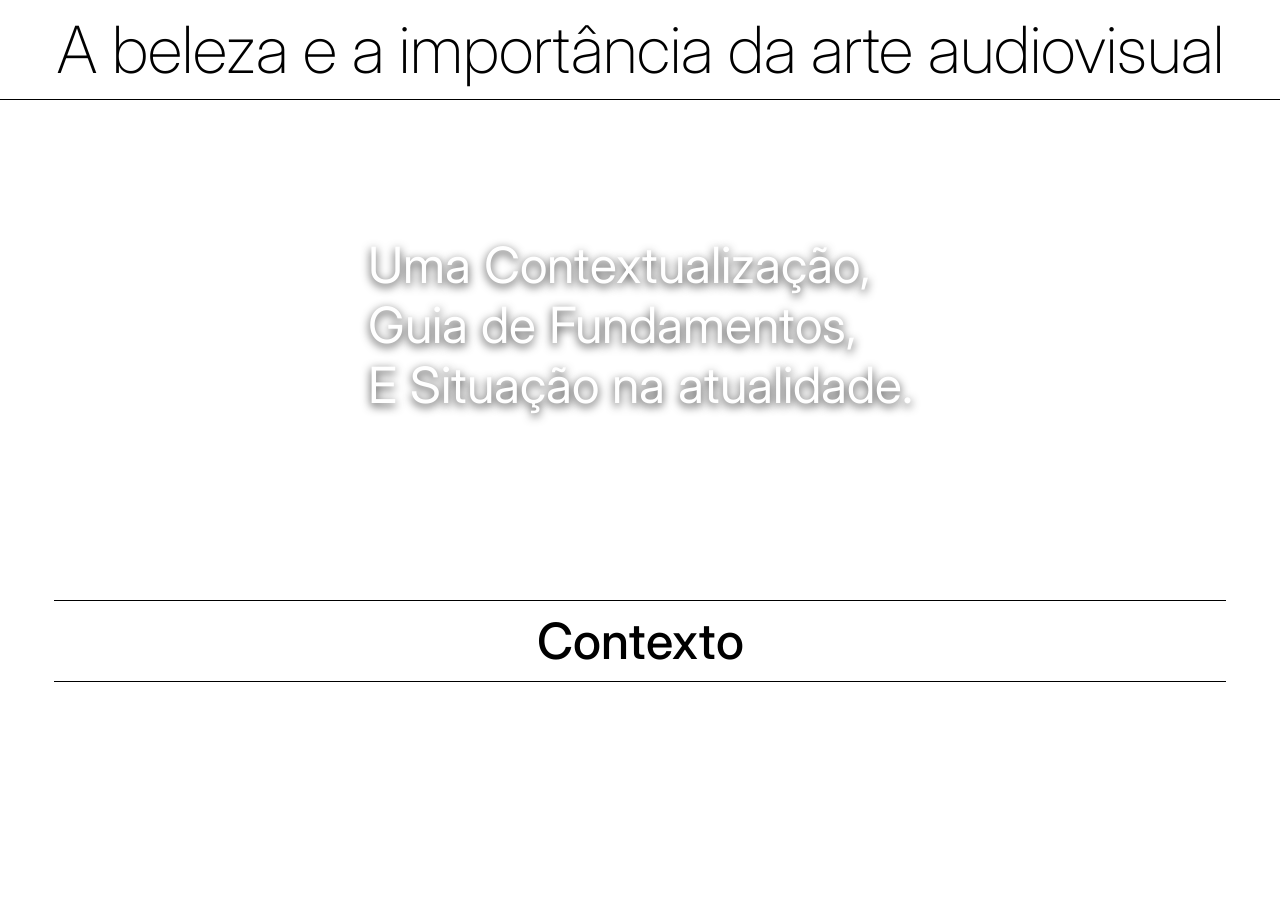
==== site_proj_indiv/mainpage.html @ 75441a28 "adicionando site" ====
<!DOCTYPE html>
<html lang="en">

<head>
    <meta charset="UTF-8">
    <meta name="viewport" content="width=device-width, initial-scale=1.0">
    <title>Document</title>
    <link rel="stylesheet" href="all_style.css">
    <link rel="preconnect" href="https://fonts.googleapis.com">
    <link rel="preconnect" href="https://fonts.gstatic.com" crossorigin>
    <link href="https://fonts.googleapis.com/css2?family=Inter:ital,opsz,wght@0,14..32,100..900;1,14..32,100..900&display=swap" rel="stylesheet">
</head>

<body>
<header class="header">
    <div class="header_title inter">A beleza e a importância da arte audiovisual</div>
</header>
<div class="banner">Uma Contextualização,<br>Guia de Fundamentos,<br>E Situação na atualidade.</div>
<div class="topico inter">Contexto</div>
</body>

</html>
---- site_proj_indiv/all_style.css ----
*{

    margin: 0;
    padding: 0;
    

}

@keyframes fadeIn {
  from { opacity: 0; }
  to { opacity: 1; }
}


.header {

    border-bottom: 1px solid black;
    background-color: rgb(255, 255, 255);
    padding: 10px;

}

.header_title{

    font-size: 65px;
    display: flex;
    justify-content: center;
    animation: fadeIn 0.3s ease-in forwards;
}

.banner {

    background-image: url(file:///home/enzo/Projeto-Individual-Beleza-da-arte-audiovisual/assets/imgs/banner_test.png);
    background-size: cover;
    height: 50vh;
    display: flex;
    align-items: center;
    justify-content: center;
    color: rgb(255, 255, 255);
    text-shadow: 0px 3px 10px rgba(0, 0, 0, 0.8);
    font-family: "Inter";
    font-size: 50px;
    animation: fadeIn 0.5s ease-in forwards;
    

}

.inter {
  font-family: "Inter", sans-serif;
  font-optical-sizing: auto;
  font-weight: 200;
  font-style: normal;
}


.topico {
    
    border-bottom: 1px solid black;
    border-top: 1px solid black;
    padding: 10px;
    width: 90%;
    text-align: center;
    margin: auto;
    margin-top: 50px;
    font-size: 50px;
    font-weight: 500;
    animation: fadeIn 1.5s ease-in forwards;

}
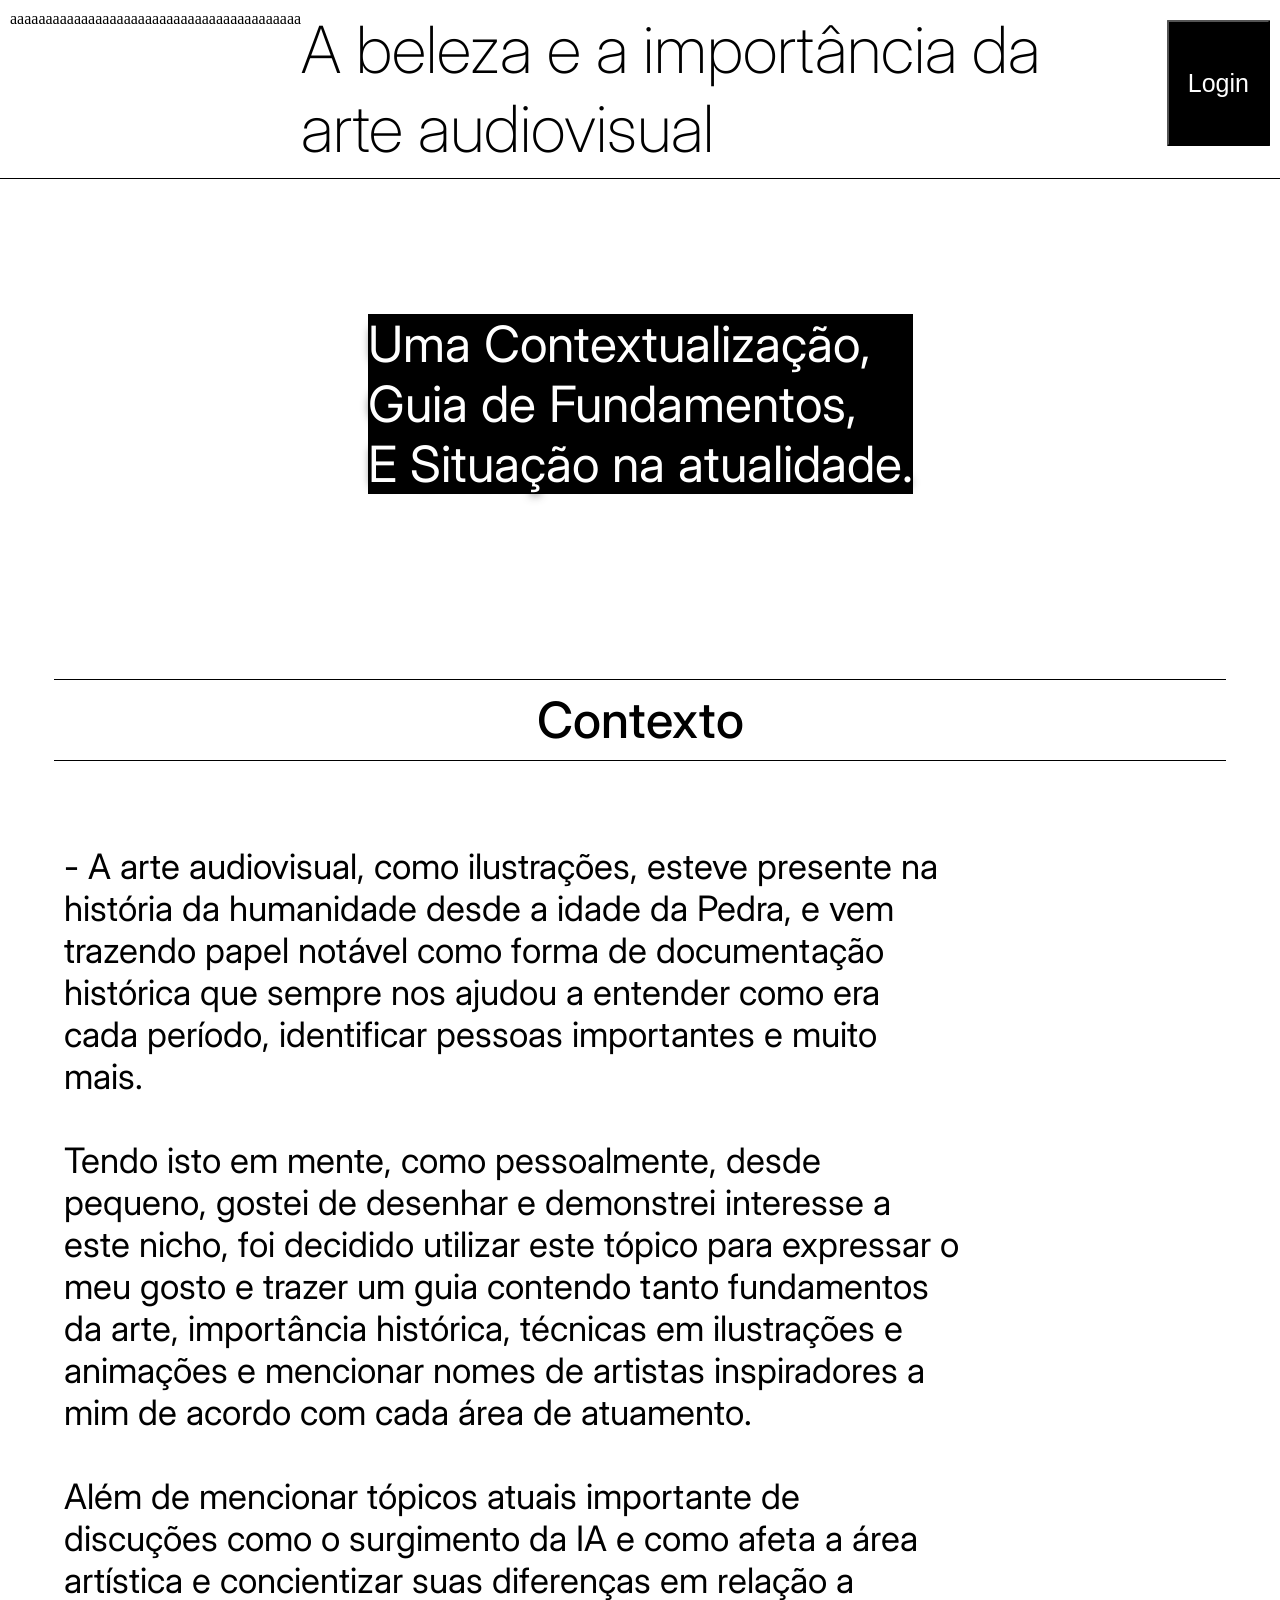
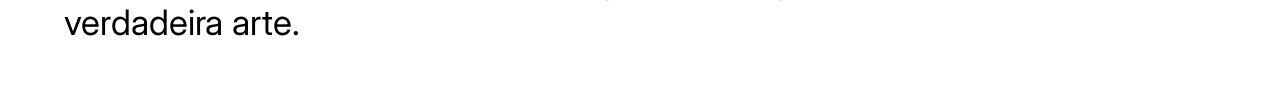
==== commit 637ed975: "atualizacao site e documentacao" ====
--- a/site_proj_indiv/mainpage.html
+++ b/site_proj_indiv/mainpage.html
@@ -8,15 +8,22 @@
     <link rel="stylesheet" href="all_style.css">
     <link rel="preconnect" href="https://fonts.googleapis.com">
     <link rel="preconnect" href="https://fonts.gstatic.com" crossorigin>
-    <link href="https://fonts.googleapis.com/css2?family=Inter:ital,opsz,wght@0,14..32,100..900;1,14..32,100..900&display=swap" rel="stylesheet">
+    <link
+        href="https://fonts.googleapis.com/css2?family=Inter:ital,opsz,wght@0,14..32,100..900;1,14..32,100..900&display=swap"
+        rel="stylesheet">
 </head>
 
 <body>
-<header class="header">
-    <div class="header_title inter">A beleza e a importância da arte audiovisual</div>
-</header>
-<div class="banner">Uma Contextualização,<br>Guia de Fundamentos,<br>E Situação na atualidade.</div>
-<div class="topico inter">Contexto</div>
+    <header class="header">
+        <div>aaaaaaaaaaaaaaaaaaaaaaaaaaaaaaaaaaaaaaaaa</div>
+        <div class="header_title inter">A beleza e a importância da arte audiovisual</div>
+        <div class="login inter"><button><p>Login</p></button></div>
+    </header>
+    <div class="banner"><p>Uma Contextualização,<br>Guia de Fundamentos,<br>E Situação na atualidade.</p></div>
+    <div>
+        <div class="topico inter">Contexto</div>
+        <div class="contexto inter"><span>- A arte audiovisual, como ilustrações, esteve presente na história da humanidade desde a idade da Pedra, e vem trazendo papel notável como forma de documentação histórica que sempre nos ajudou a entender como era cada período, identificar pessoas importantes e muito mais.<br><br>Tendo isto em mente, como pessoalmente, desde pequeno, gostei de desenhar e demonstrei interesse a este nicho, foi decidido utilizar este tópico para expressar o meu gosto e trazer um guia contendo tanto fundamentos da arte, importância histórica, técnicas em ilustrações e animações e mencionar nomes de artistas inspiradores a mim de acordo com cada área de atuamento.<br><br>Além de mencionar tópicos atuais importante de discuções como o surgimento da IA e como afeta a área artística e concientizar suas diferenças em relação a verdadeira arte.</span></div>
+    </div>
 </body>
 
 </html>
--- a/site_proj_indiv/all_style.css
+++ b/site_proj_indiv/all_style.css
@@ -14,18 +14,48 @@
 
 .header {
 
+    display: flex;
     border-bottom: 1px solid black;
     background-color: rgb(255, 255, 255);
     padding: 10px;
+    justify-content: space-around;
 
 }
 
 .header_title{
 
     font-size: 65px;
+    
+    justify-self: center;
+    
+    animation: fadeIn 0.3s ease-in forwards;
+}
+
+.login {
+
+    justify-content: flex-end;
+    border: 0px solid black;
+    width: 20%;
+    gap: 10%;
     display: flex;
-    justify-content: center;
-    animation: fadeIn 0.3s ease-in forwards;
+}
+
+.login button{
+
+    width: 60%;
+    height: 80%;
+    margin-top: 10px;
+    box-shadow: 0px 0px 0px rgba(0, 0, 0, 0.5);
+    background-color: black;
+    color: white;
+    border-radius: 1px;
+}
+
+.login button p {
+
+    font-size: 25px;
+    font-weight: 500;
+
 }
 
 .banner {
@@ -36,13 +66,19 @@
     display: flex;
     align-items: center;
     justify-content: center;
-    color: rgb(255, 255, 255);
-    text-shadow: 0px 3px 10px rgba(0, 0, 0, 0.8);
+    
     font-family: "Inter";
     font-size: 50px;
     animation: fadeIn 0.5s ease-in forwards;
     
 
+}
+
+.banner p {
+
+    color: rgb(255, 255, 255);
+    text-shadow: 0px 3px 10px rgba(0, 0, 0, 0.8);
+    background-color: black;
 }
 
 .inter {
@@ -68,3 +104,12 @@
 
 }
 
+.contexto {
+
+    margin-top: 20px;
+    padding: 5%;
+    font-size: 35px;
+    margin-right: 20%;
+    font-weight: 400;
+}
+
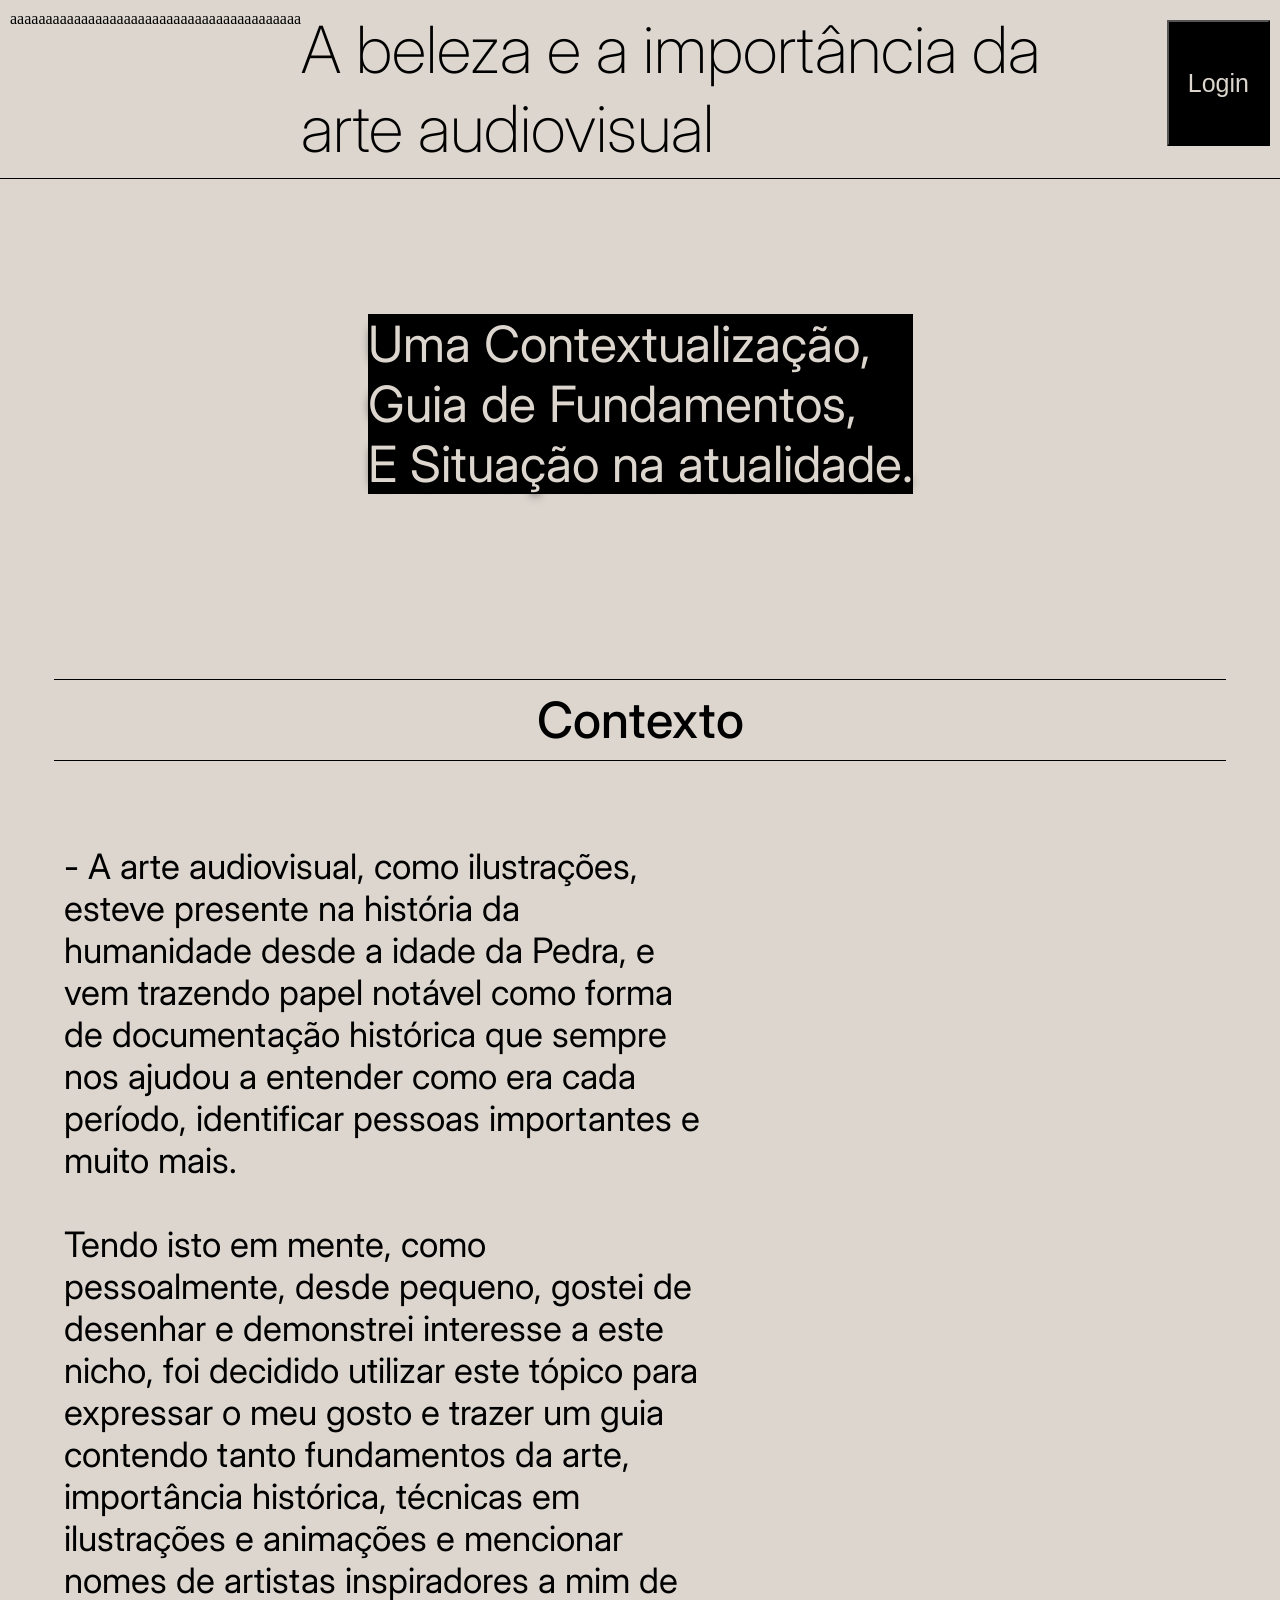
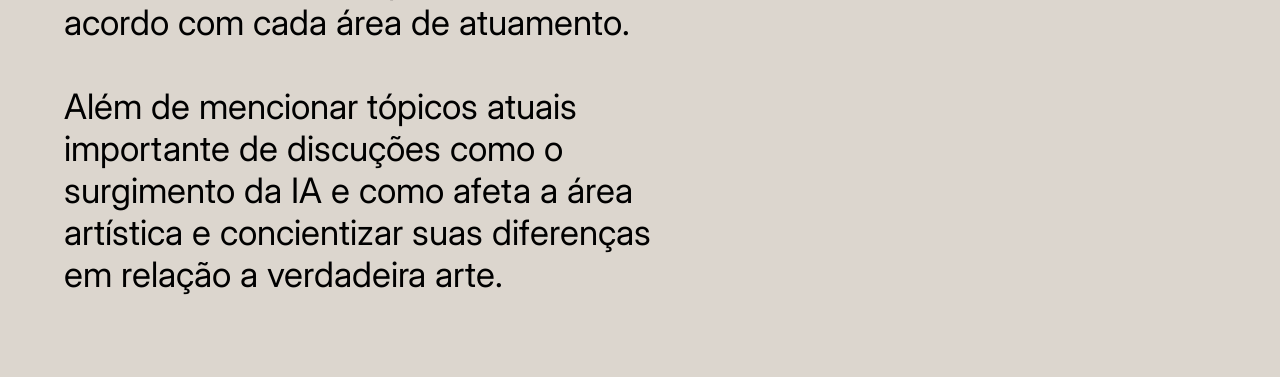
==== commit 66df3f79: "atualizacao site e documentacao" ====
--- a/site_proj_indiv/mainpage.html
+++ b/site_proj_indiv/mainpage.html
@@ -19,10 +19,16 @@
         <div class="header_title inter">A beleza e a importância da arte audiovisual</div>
         <div class="login inter"><button><p>Login</p></button></div>
     </header>
-    <div class="banner"><p>Uma Contextualização,<br>Guia de Fundamentos,<br>E Situação na atualidade.</p></div>
+    <div class="banner">
+        
+            <p>Uma Contextualização,<br>Guia de Fundamentos,<br>E Situação na atualidade.</p>
+            
+        
+    </div>
     <div>
         <div class="topico inter">Contexto</div>
         <div class="contexto inter"><span>- A arte audiovisual, como ilustrações, esteve presente na história da humanidade desde a idade da Pedra, e vem trazendo papel notável como forma de documentação histórica que sempre nos ajudou a entender como era cada período, identificar pessoas importantes e muito mais.<br><br>Tendo isto em mente, como pessoalmente, desde pequeno, gostei de desenhar e demonstrei interesse a este nicho, foi decidido utilizar este tópico para expressar o meu gosto e trazer um guia contendo tanto fundamentos da arte, importância histórica, técnicas em ilustrações e animações e mencionar nomes de artistas inspiradores a mim de acordo com cada área de atuamento.<br><br>Além de mencionar tópicos atuais importante de discuções como o surgimento da IA e como afeta a área artística e concientizar suas diferenças em relação a verdadeira arte.</span></div>
+        <div class="rupestre"><img src="file:///home/enzo/Projeto-Individual-Beleza-da-arte-audiovisual/assets/imgs/rupestre.png" alt=""></div>
     </div>
 </body>
 
--- a/site_proj_indiv/all_style.css
+++ b/site_proj_indiv/all_style.css
@@ -2,6 +2,7 @@
 
     margin: 0;
     padding: 0;
+    background-color: rgb(220, 214, 206);
     
 
 }
@@ -16,7 +17,7 @@
 
     display: flex;
     border-bottom: 1px solid black;
-    background-color: rgb(255, 255, 255);
+    background-color: rgb(220, 214, 206);
     padding: 10px;
     justify-content: space-around;
 
@@ -47,15 +48,15 @@
     margin-top: 10px;
     box-shadow: 0px 0px 0px rgba(0, 0, 0, 0.5);
     background-color: black;
-    color: white;
+    
     border-radius: 1px;
 }
 
 .login button p {
-
+    background-color: black;
     font-size: 25px;
     font-weight: 500;
-
+    color: rgb(220, 214, 206);
 }
 
 .banner {
@@ -63,10 +64,10 @@
     background-image: url(file:///home/enzo/Projeto-Individual-Beleza-da-arte-audiovisual/assets/imgs/banner_test.png);
     background-size: cover;
     height: 50vh;
+    width: 100%;
     display: flex;
     align-items: center;
     justify-content: center;
-    
     font-family: "Inter";
     font-size: 50px;
     animation: fadeIn 0.5s ease-in forwards;
@@ -74,11 +75,14 @@
 
 }
 
+
+
 .banner p {
 
-    color: rgb(255, 255, 255);
+    color: rgb(220, 214, 206);
     text-shadow: 0px 3px 10px rgba(0, 0, 0, 0.8);
     background-color: black;
+
 }
 
 .inter {
@@ -109,7 +113,14 @@
     margin-top: 20px;
     padding: 5%;
     font-size: 35px;
-    margin-right: 20%;
+    margin-right: 40%;
     font-weight: 400;
+
 }
 
+.rupestre {
+
+    flex-direction: row-reverse;
+    width: 50%;
+    
+}
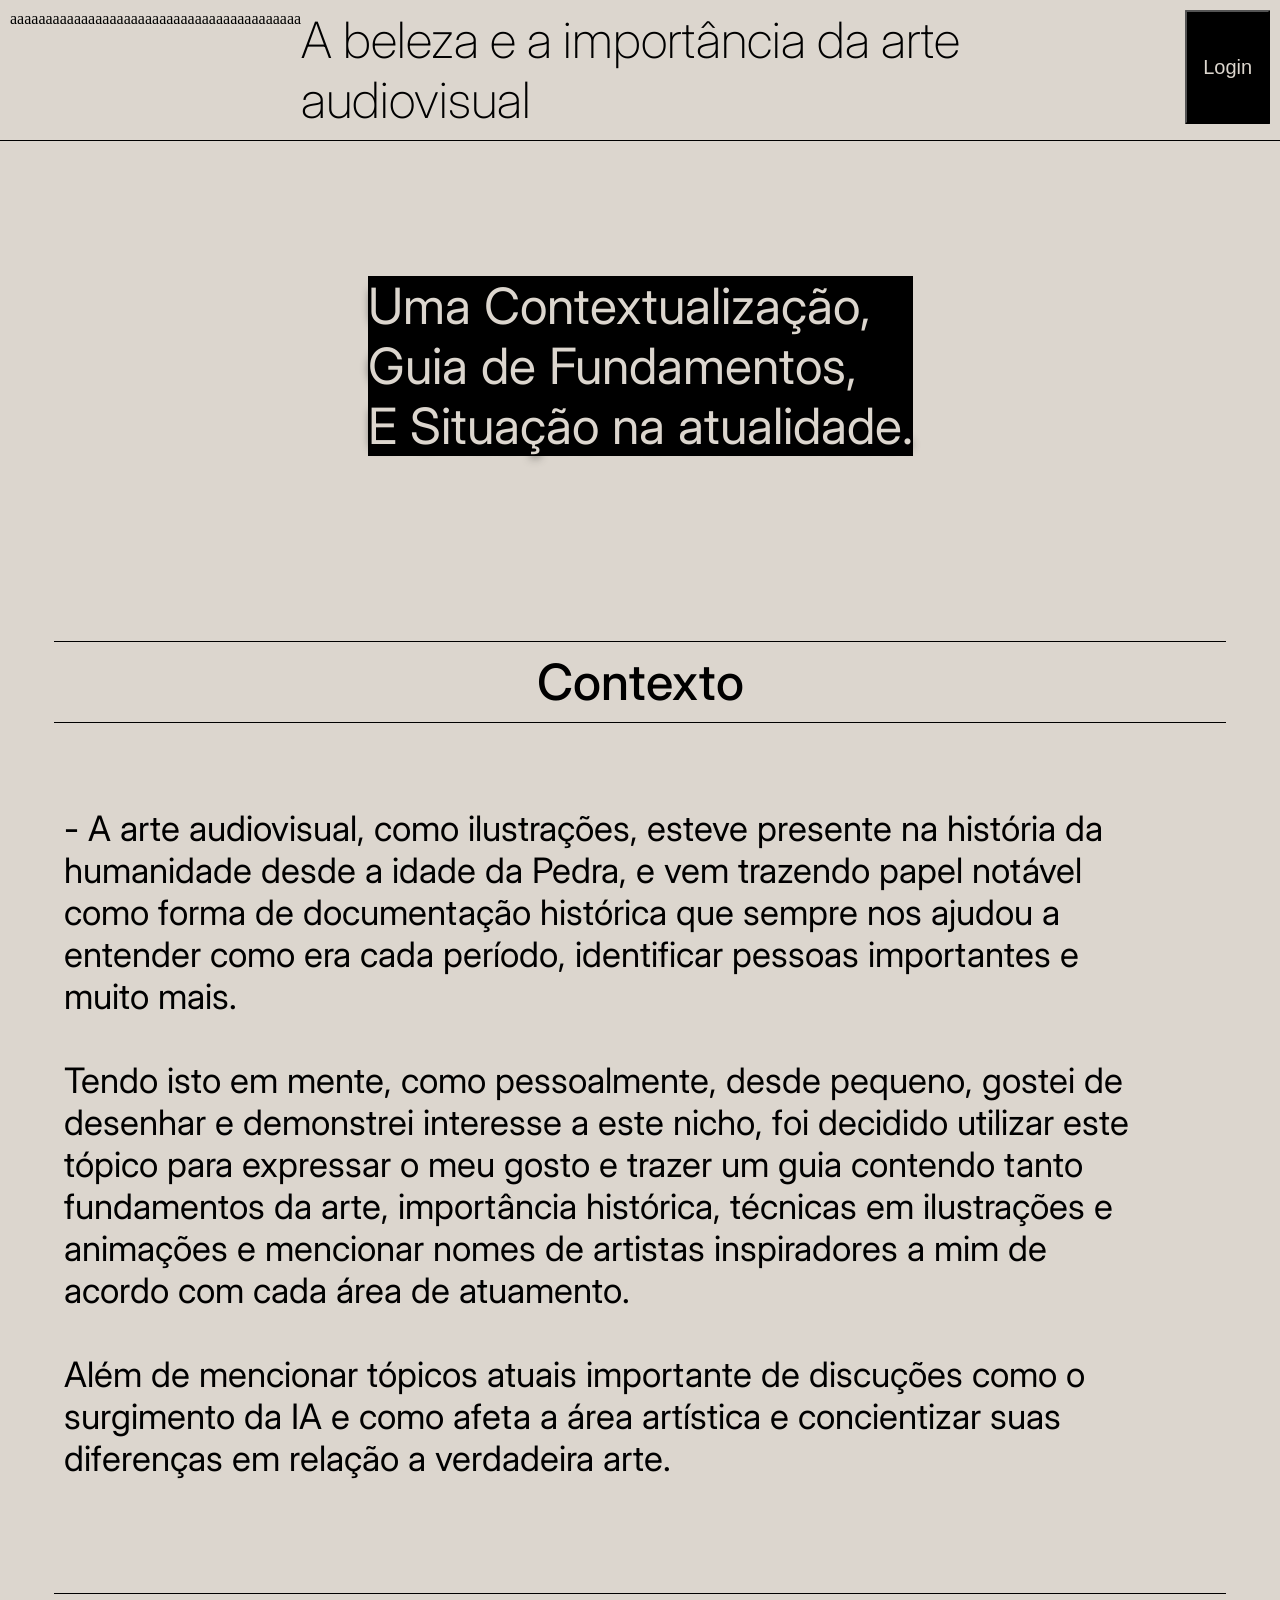
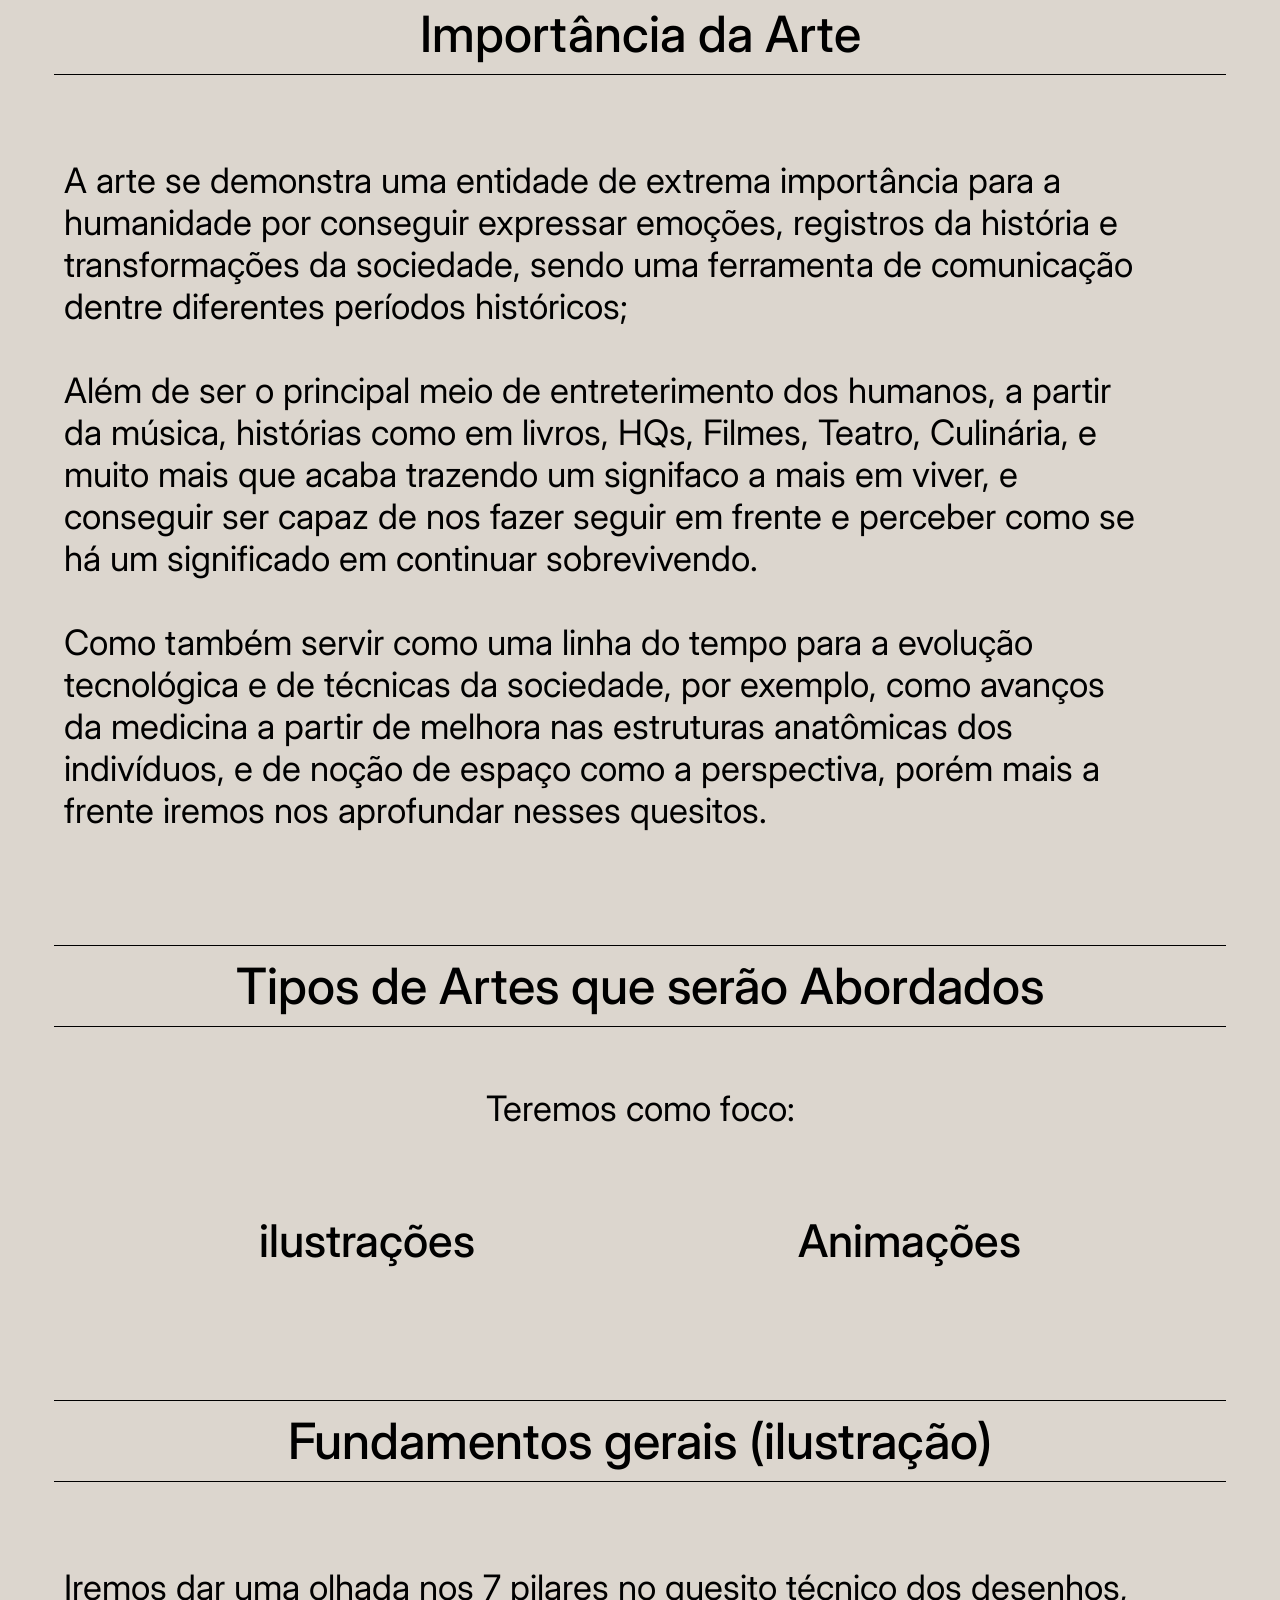
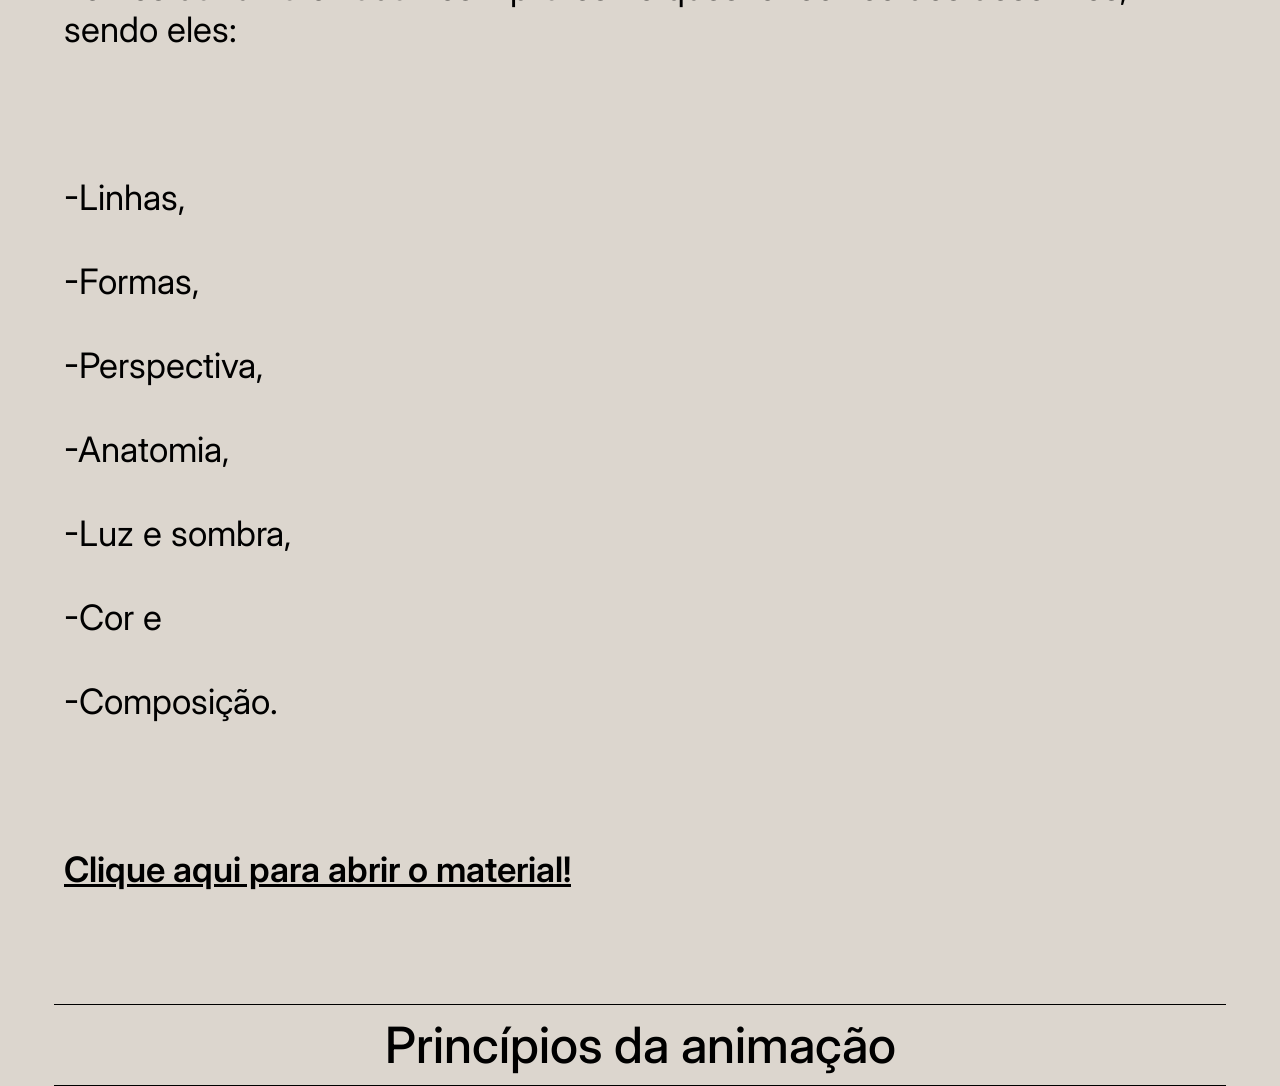
==== commit 3a202925: "Atualizando home do site" ====
--- a/site_proj_indiv/mainpage.html
+++ b/site_proj_indiv/mainpage.html
@@ -17,18 +17,88 @@
     <header class="header">
         <div>aaaaaaaaaaaaaaaaaaaaaaaaaaaaaaaaaaaaaaaaa</div>
         <div class="header_title inter">A beleza e a importância da arte audiovisual</div>
-        <div class="login inter"><button><p>Login</p></button></div>
+        <div class="login inter"><button>
+                <p>Login</p>
+            </button></div>
     </header>
     <div class="banner">
-        
-            <p>Uma Contextualização,<br>Guia de Fundamentos,<br>E Situação na atualidade.</p>
-            
-        
+
+        <p>Uma Contextualização,<br>Guia de Fundamentos,<br>E Situação na atualidade.</p>
+    </div>
+
+
+    </div>
+
+    <div class="topico inter">Contexto</div>
+    <div style="display: flex;">
+        <div class="texto inter"><span>- A arte audiovisual, como ilustrações, esteve presente na história da
+                humanidade desde a idade da Pedra, e vem trazendo papel notável como forma de documentação histórica que
+                sempre nos ajudou a entender como era cada período, identificar pessoas importantes e muito
+                mais.<br><br>Tendo isto em mente, como pessoalmente, desde pequeno, gostei de desenhar e demonstrei
+                interesse a este nicho, foi decidido utilizar este tópico para expressar o meu gosto e trazer um guia
+                contendo tanto fundamentos da arte, importância histórica, técnicas em ilustrações e animações e
+                mencionar nomes de artistas inspiradores a mim de acordo com cada área de atuamento.<br><br>Além de
+                mencionar tópicos atuais importante de discuções como o surgimento da IA e como afeta a área artística e
+                concientizar suas diferenças em relação a verdadeira arte.</span></div>
+        <div class="img_texto"><img
+                src="file:///home/enzo/Projeto-Individual-Beleza-da-arte-audiovisual/assets/imgs/rupestre.png" alt="">
+        </div>
     </div>
     <div>
-        <div class="topico inter">Contexto</div>
-        <div class="contexto inter"><span>- A arte audiovisual, como ilustrações, esteve presente na história da humanidade desde a idade da Pedra, e vem trazendo papel notável como forma de documentação histórica que sempre nos ajudou a entender como era cada período, identificar pessoas importantes e muito mais.<br><br>Tendo isto em mente, como pessoalmente, desde pequeno, gostei de desenhar e demonstrei interesse a este nicho, foi decidido utilizar este tópico para expressar o meu gosto e trazer um guia contendo tanto fundamentos da arte, importância histórica, técnicas em ilustrações e animações e mencionar nomes de artistas inspiradores a mim de acordo com cada área de atuamento.<br><br>Além de mencionar tópicos atuais importante de discuções como o surgimento da IA e como afeta a área artística e concientizar suas diferenças em relação a verdadeira arte.</span></div>
-        <div class="rupestre"><img src="file:///home/enzo/Projeto-Individual-Beleza-da-arte-audiovisual/assets/imgs/rupestre.png" alt=""></div>
+        <div class="topico inter">Importância da Arte</div>
+        <div style="display: flex;">
+            <div class="texto inter"><span>A arte se demonstra uma entidade de extrema importância para a humanidade
+                    por conseguir expressar emoções, registros da história e transformações da sociedade, sendo uma
+                    ferramenta
+                    de comunicação dentre diferentes períodos históricos;<br><br>
+                    Além de ser o principal meio de entreterimento dos humanos, a partir da música, histórias como em
+                    livros, HQs,
+                    Filmes, Teatro, Culinária, e muito mais que acaba trazendo um signifaco a mais em viver, e conseguir
+                    ser
+                    capaz
+                    de nos fazer seguir em frente e perceber como se há um significado em continuar sobrevivendo.
+                    <br><br>
+                    Como também servir como uma linha do tempo para a evolução tecnológica e de técnicas da sociedade,
+                    por exemplo, como avanços da medicina a partir de melhora nas estruturas anatômicas dos indivíduos,
+                    e de noção de espaço como a perspectiva, porém mais a frente iremos nos aprofundar nesses quesitos.
+                </span>
+            </div>
+            <div class="img_texto">
+                <img src="file:///home/enzo/Projeto-Individual-Beleza-da-arte-audiovisual/assets/imgs/MonaLisa.jpg"
+                    alt="">
+            </div>
+        </div>
+        <div class="topico inter">Tipos de Artes que serão Abordados</div>
+        <div style="padding-top: 60px; display: flex; justify-content: center; font-size: 35px; font-weight: 400;"
+            class="inter">Teremos como foco:</div>
+        <div style="display: flex; justify-content: space-evenly;">
+            <div class="texto inter"> <p style="font-size: 45px; font-weight: 500;">ilustrações</p> </div>
+            <div class="texto inter"><p style="font-size: 45px; font-weight: 500;">Animações</p></div>
+        </div>
+        <div style="display: flex; justify-content: space-evenly;">
+            <div><img
+                    src="file:///home/enzo/Projeto-Individual-Beleza-da-arte-audiovisual/assets/imgs/invicible.png" style="border-radius: 15px; margin-right: 40px; padding-left: 100px"
+                    alt=""></div>
+            <div><img
+                    src="file:///home/enzo/Projeto-Individual-Beleza-da-arte-audiovisual/assets/imgs/genga.jpg" height="85%" style="border-radius: 15px; margin-left: 40px; padding-left: 80px;" alt="">
+            </div>
+        </div>
+        <div class="topico inter">Fundamentos gerais (ilustração)</div>
+        <div style="display: flex;">
+            <div class="texto inter">
+                Iremos dar uma olhada nos 7 pilares no quesito técnico dos desenhos, sendo eles:
+                <br><br><br><br>
+                -Linhas,<br><br> -Formas,<br><br> -Perspectiva,<br><br> -Anatomia,<br><br> -Luz e sombra,<br><br> -Cor e <br><br>-Composição.
+                <br><br><br><br>
+                <p style="font-weight: 600;"><u>Clique aqui para abrir o material!</u></p>
+            </div>
+            <div style="flex-direction: row; height: 50%;">
+                <img src="file:///home/enzo/Projeto-Individual-Beleza-da-arte-audiovisual/assets/imgs/luzesombra.png" height="500px" style="margin-top: 80px; border-radius: 15px;" alt="">
+                <br>
+                <img src="file:///home/enzo/Projeto-Individual-Beleza-da-arte-audiovisual/assets/imgs/perspectiva.png" height="500px" style="margin-top: 40px; border-radius: 15px;" alt="">
+            </div>
+        </div>
+        <div class="topico inter">Princípios da animação</div>
     </div>
 </body>
 
--- a/site_proj_indiv/all_style.css
+++ b/site_proj_indiv/all_style.css
@@ -20,12 +20,12 @@
     background-color: rgb(220, 214, 206);
     padding: 10px;
     justify-content: space-around;
-
+    
 }
 
 .header_title{
 
-    font-size: 65px;
+    font-size: 50px;
     
     justify-self: center;
     
@@ -43,9 +43,9 @@
 
 .login button{
 
-    width: 60%;
-    height: 80%;
-    margin-top: 10px;
+    width: 40%;
+    height: 95%;
+    
     box-shadow: 0px 0px 0px rgba(0, 0, 0, 0.5);
     background-color: black;
     
@@ -54,7 +54,7 @@
 
 .login button p {
     background-color: black;
-    font-size: 25px;
+    font-size: 20px;
     font-weight: 500;
     color: rgb(220, 214, 206);
 }
@@ -108,19 +108,27 @@
 
 }
 
-.contexto {
+.texto {
 
     margin-top: 20px;
     padding: 5%;
     font-size: 35px;
-    margin-right: 40%;
+    margin-right: 0;
     font-weight: 400;
 
 }
 
-.rupestre {
+.img_texto {
 
-    flex-direction: row-reverse;
-    width: 50%;
+    flex-direction: row;
     
+}
+
+.img_texto img{
+
+    height: 800px;
+    margin-top: 120px;
+    margin-right: 80px;
+    border-radius: 15px;
+
 }
